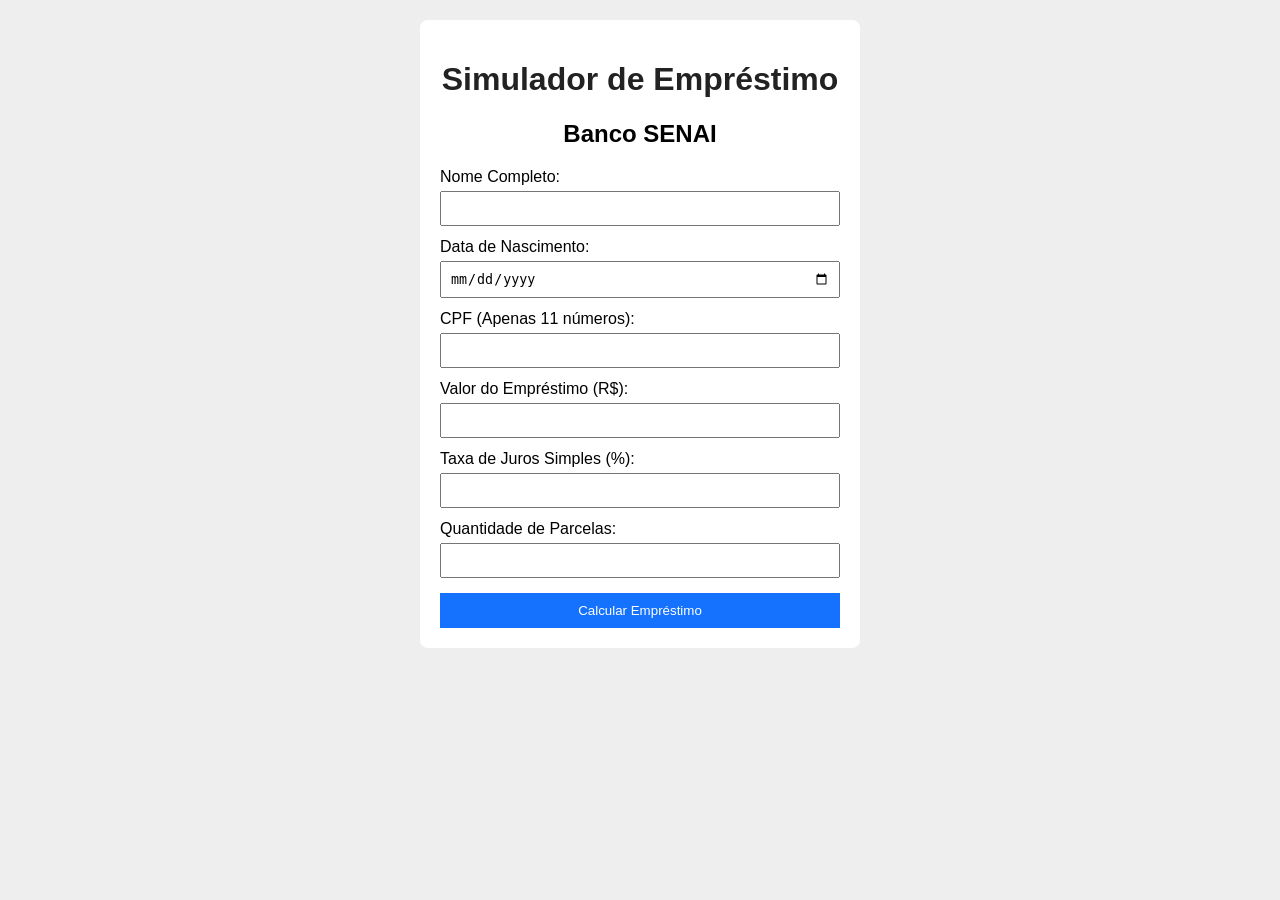
==== Avaliação/av.html @ fd3a7c4c "save1" ====
<!DOCTYPE html>
<html lang="pt-br">
<head>
    <meta charset="UTF-8">
    <title>Simulador de Empréstimo</title>
    <link rel="stylesheet" href="av.css">
</head>
<body>

    <div class="container">

        <h1>Simulador de Empréstimo</h1>
        <h2>Banco SENAI</h2>

        <form id="formulario">

            <label>Nome Completo:</label>
            <input type="text" id="nome">

            <label>Data de Nascimento: <span id="idade"></span></label>
            <input type="date" id="nascimento">

            <label>CPF (Apenas 11 números):</label>
            <input type="text" id="cpf" maxlength="11">

            <label>Valor do Empréstimo (R$):</label>
            <input type="number" id="valor" step="any">

            <label>Taxa de Juros Simples (%):</label>
            <input type="number" id="juros" step="any">

            <label>Quantidade de Parcelas:</label>
            <input type="number" id="parcelas">

            <button type="submit">Calcular Empréstimo</button>

        </form>

        <div id="resultado">
            <h2>Resumo da Simulação</h2>

            <p>Idade Calculada: <span id="idadeResumo"></span></p>
            <p>Montante Total com Juros: <span id="montante"></span></p>

            <h3>Parcelas</h3>
            <div id="listaParcelas"></div>

            <button id="nova" type="button">Nova Simulação</button>
        </div>

    </div>

    <script src="av.js"></script>
</body>
</html>
---- Avaliação/av.css ----
body {
    font-family: Arial, sans-serif;
    background: #eee;
    margin: 0;
    padding: 20px;
}

.container {
    background: white;
    width: 400px;
    margin: auto;
    padding: 20px;
    border-radius: 8px;
}

h1, h2 {
    text-align: center;
}

h1 {
    color: #222;
}

label {
    display: block;
    margin-top: 12px;
}

input {
    width: 100%;
    padding: 8px;
    margin-top: 5px;
    box-sizing: border-box;
}

button {
    width: 100%;
    padding: 10px;
    margin-top: 15px;
    background: #1472ff;
    color: white;
    border: none;
}

button:hover {
    background: #444;
}

#resultado {
    display: none;
    margin-top: 20px;
}

#listaParcelas {
    margin-top: 10px;
}

.parcela {
    background: #eee;
    padding: 10px;
    margin-top: 8px;
    border-radius: 5px;
}

#idade {
    color: blue;
}
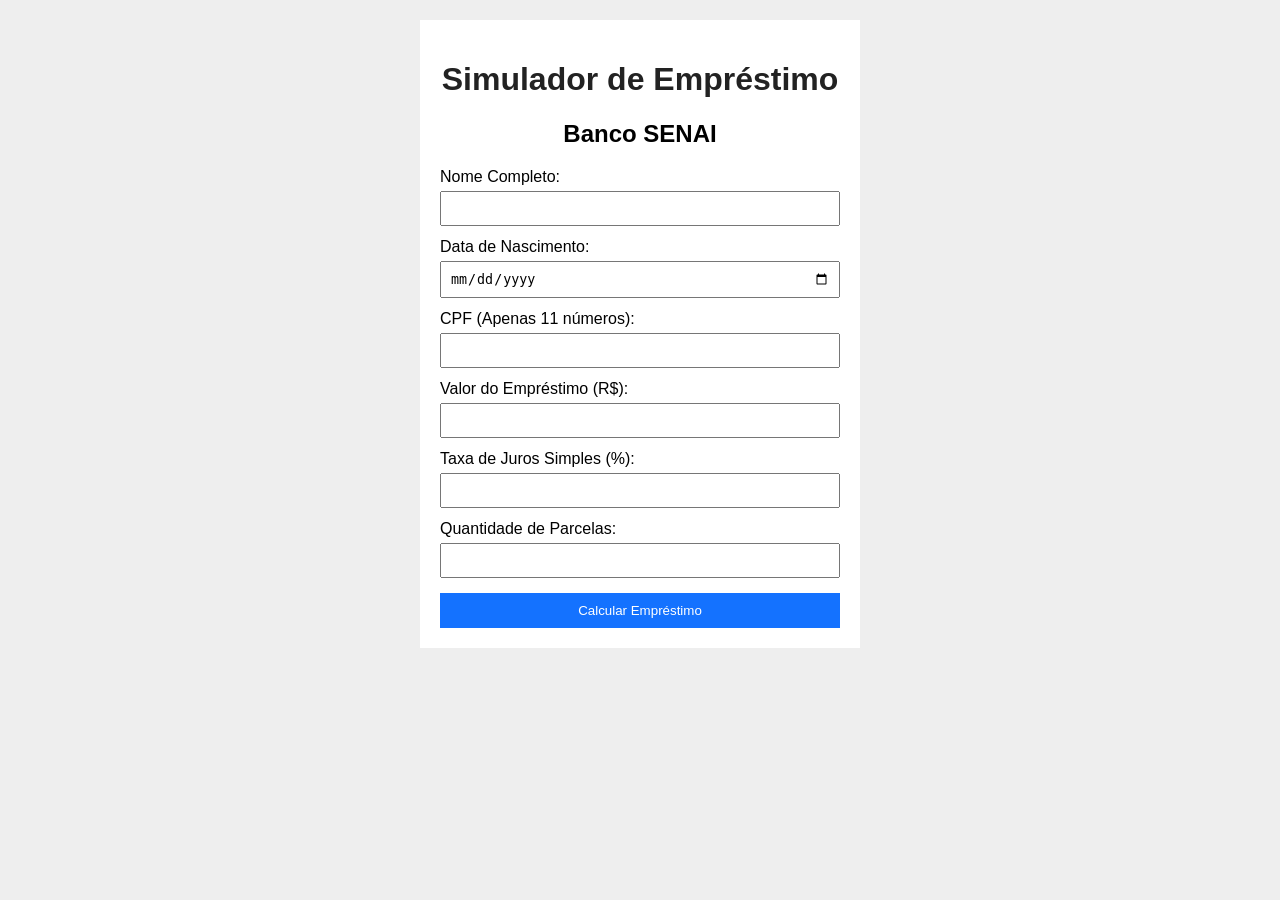
==== commit 3e2b11d5: "save2" ====
--- a/Avaliação/av.html
+++ b/Avaliação/av.html
@@ -33,24 +33,39 @@
             <label>Quantidade de Parcelas:</label>
             <input type="number" id="parcelas">
 
-            <button type="submit">Calcular Empréstimo</button>
+            <button type="button" onclick="calcular()">
+                Calcular Empréstimo
+            </button>
 
         </form>
 
         <div id="resultado">
+
             <h2>Resumo da Simulação</h2>
 
-            <p>Idade Calculada: <span id="idadeResumo"></span></p>
-            <p>Montante Total com Juros: <span id="montante"></span></p>
+            <p>
+                Idade Calculada:
+                <span id="idadeResumo"></span>
+            </p>
+
+            <p>
+                Montante Total com Juros:
+                <span id="montante"></span>
+            </p>
 
             <h3>Parcelas</h3>
+
             <div id="listaParcelas"></div>
 
-            <button id="nova" type="button">Nova Simulação</button>
+            <button type="button" onclick="novaSimulacao()">
+                Nova Simulação
+            </button>
+
         </div>
 
     </div>
 
     <script src="av.js"></script>
+
 </body>
 </html>
--- a/Avaliação/av.css
+++ b/Avaliação/av.css
@@ -11,7 +11,7 @@
     width: 400px;
     margin: auto;
     padding: 20px;
-    border-radius: 8px;
+    border-radius: none;
 }
 
 h1, h2 {
@@ -43,10 +43,6 @@
     border: none;
 }
 
-button:hover {
-    background: #444;
-}
-
 #resultado {
     display: none;
     margin-top: 20px;
